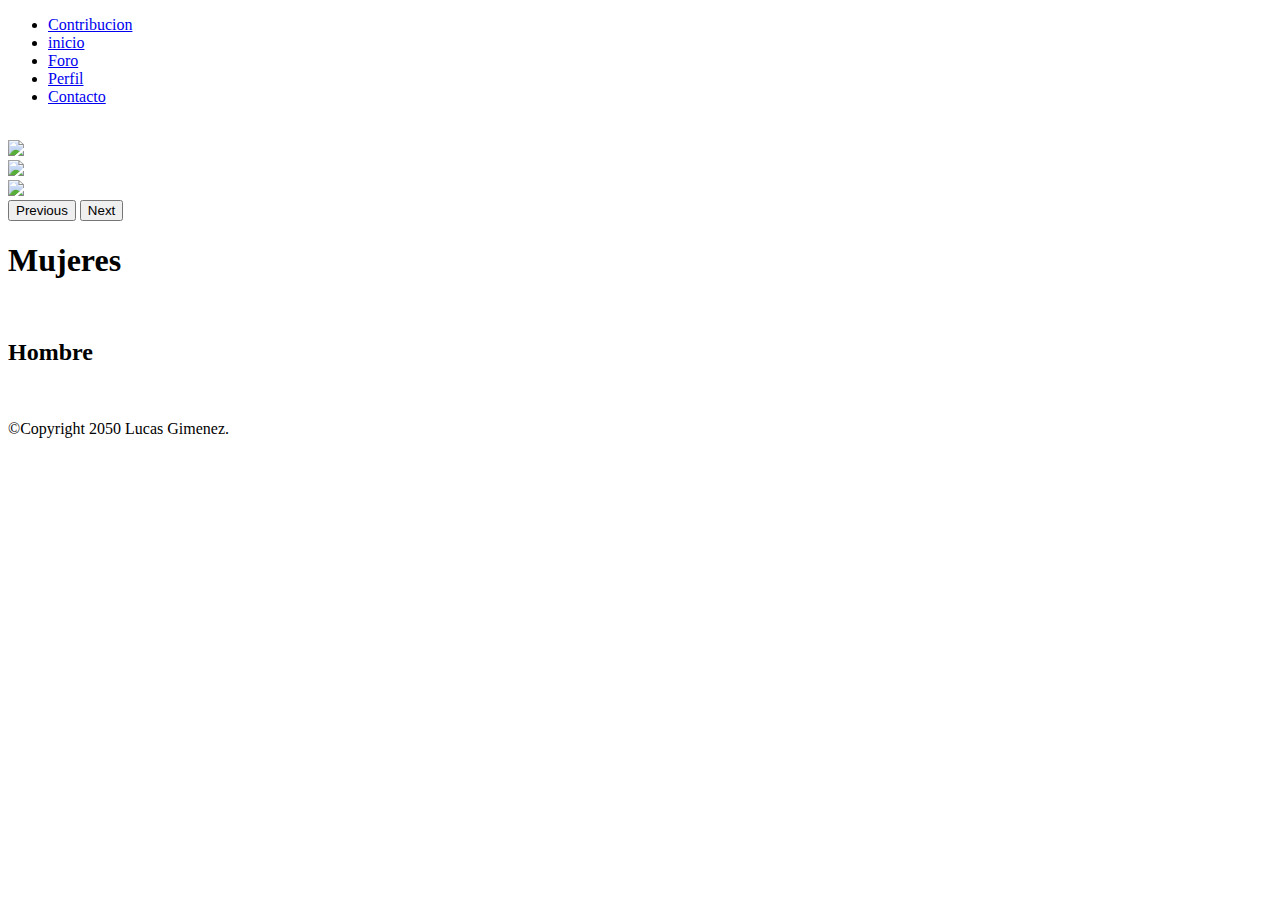
==== index.html @ 958a1e36 "Primer commit" ====
<!DOCTYPE html>
<html lang="en">
<head>
    <meta charset="UTF-8">
    <meta http-equiv="X-UA-Compatible" content="IE=edge">
    <meta name="viewport" content="width=device-width, initial-scale=1.0">
    <link rel="stylesheet" href="./css/bootstrap.css">
    <link rel="stylesheet" href="./style.css">
    <title>Document</title>
</head>
<body>
    <header>
        
        <ul class="nav justify-content-center">
            <li class="nav-item">
              <a class="nav-link active" aria-current="page" href="./pag/contribucion.html">Contribucion</a>
            </li>
            <li class="nav-item">
              <a class="nav-link" href="./index.html">inicio</a>
            </li>
            <li class="nav-item">
              <a class="nav-link" href="./pag/foro.html">Foro</a>
            </li>
            <li class="nav-item">
              <a class="nav-link" href="./pag/perfil.html">Perfil</a>
            </li>
            <li class="nav-item">
                <a class="nav-link" href="./pag/contacto.html">Contacto</a>
            </li>
          </ul>
          <div>
              <img class="logo" src="./Imagenes/R.png" alt="">
          </div>
   </header>
   <div class="container-fluid">
    <div id="carouselExampleControls" class="carousel slide" data-bs-ride="carousel">
        <div class="carousel-inner">
          <div class="carousel-item active">
            <img src="./Imagenes/1.jpg" class="d-block w-100" >
          </div>
          <div class="carousel-item">
            <img src="./Imagenes/2.jpg" class="d-block w-100" >
          </div>
          <div class="carousel-item">
            <img src="./Imagenes/3.jpg" class="d-block w-100" >
          </div>
        </div>
        <button class="carousel-control-prev" type="button" data-bs-target="#carouselExampleControls" data-bs-slide="prev">
          <span class="carousel-control-prev-icon" aria-hidden="true"></span>
          <span class="visually-hidden">Previous</span>
        </button>
        <button class="carousel-control-next" type="button" data-bs-target="#carouselExampleControls" data-bs-slide="next">
          <span class="carousel-control-next-icon" aria-hidden="true"></span>
          <span class="visually-hidden">Next</span>
        </button>
      </div>
   </div>
   <section class="container">
       <div class="row">
           <div class="col-md-4">
               <h1>Mujeres</h1>
               <img class="img-fluid" src="./Imagenes/mujer 1.jpg" alt="">
               <img class="img-fluid" src="./Imagenes/mujer 2.jpg" alt="">
               <img class="img-fluid" src="./Imagenes/mujer 3.jpg" alt="">
           </div>
           <div class="col-md-4">
               <h2>Hombre</h2>
               <img class="img-fluid" src="./Imagenes/1.jpg" alt="">
               <img class="img-fluid" src="./Imagenes/2.jpg" alt="">
               <img class="img-fluid" src="./Imagenes/3.jpg" alt="">
           </div>

       </div>
   </section>
    
   <script src="https://cdn.jsdelivr.net/npm/bootstrap@5.2.0-beta1/dist/js/bootstrap.bundle.min.js" integrity="sha384-pprn3073KE6tl6bjs2QrFaJGz5/SUsLqktiwsUTF55Jfv3qYSDhgCecCxMW52nD2" crossorigin="anonymous"></script>
   <p>©Copyright 2050 Lucas Gimenez.</p>
</body>
</html>
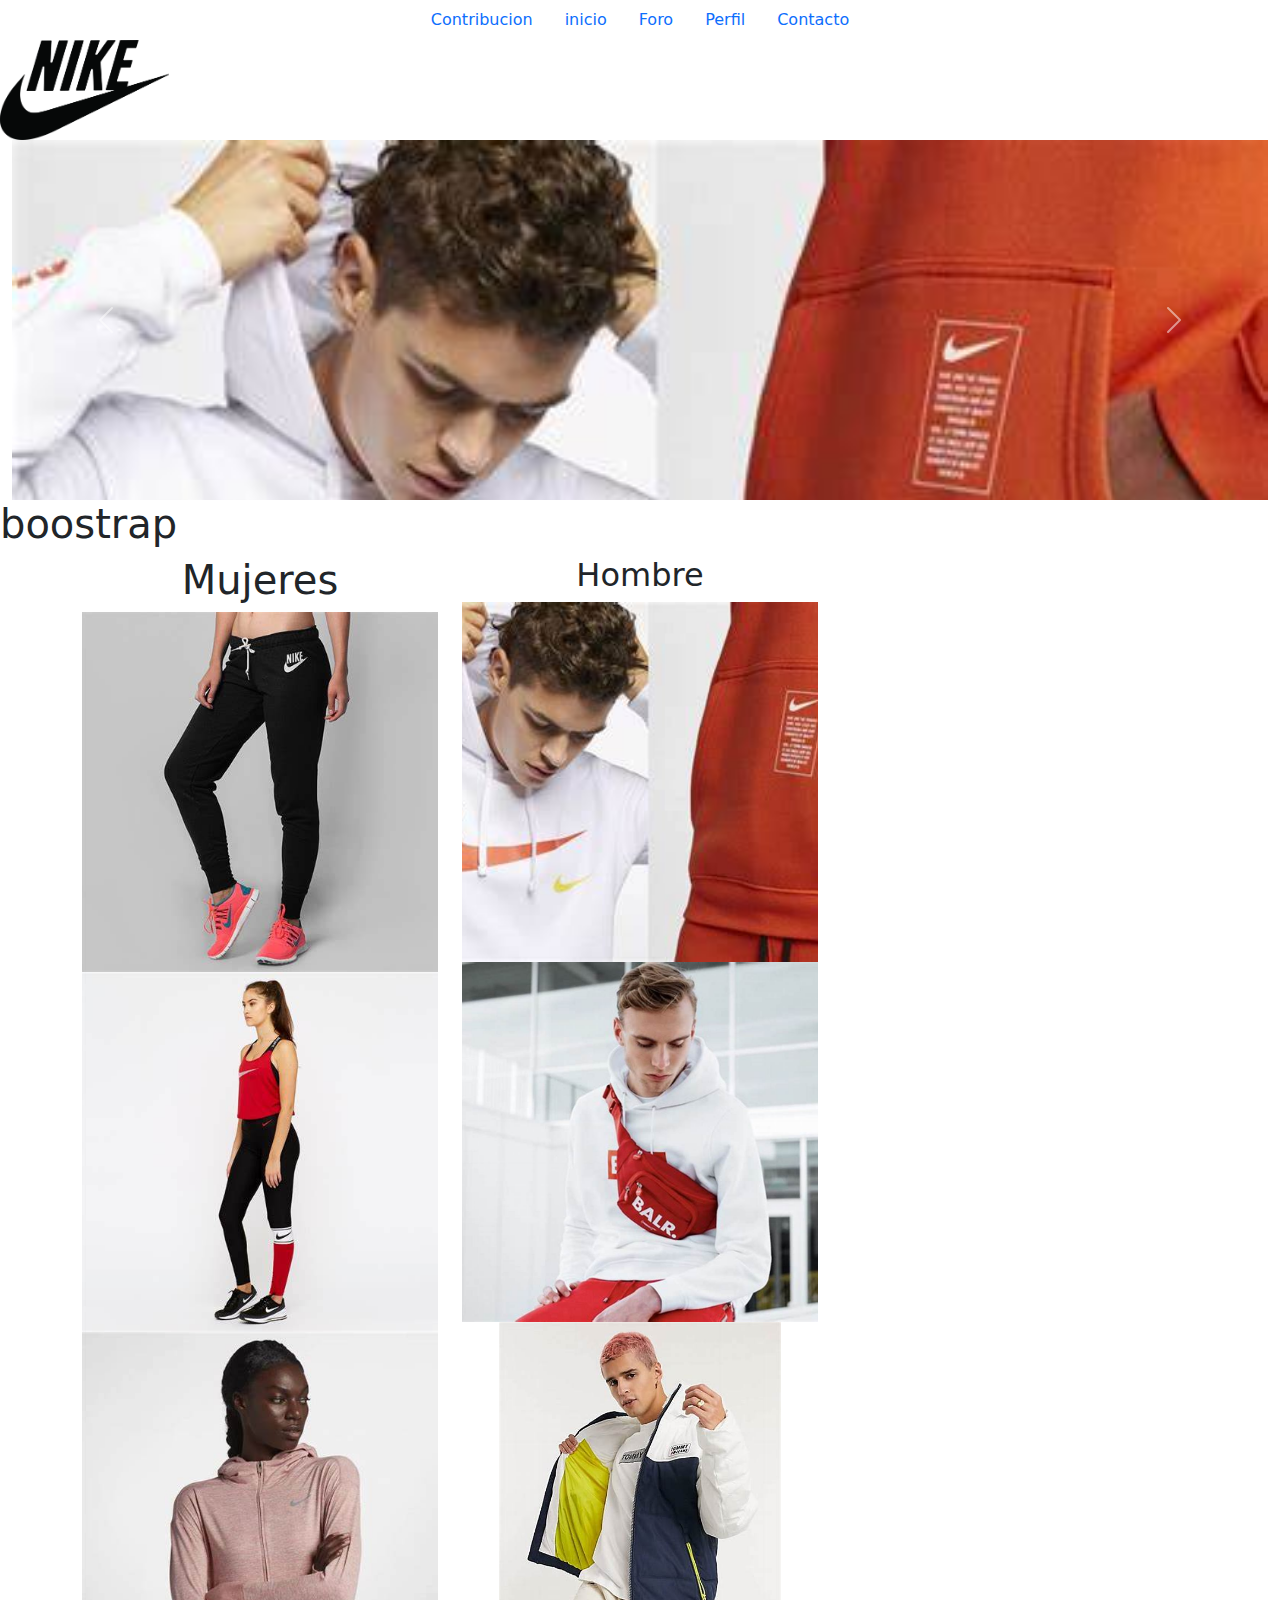
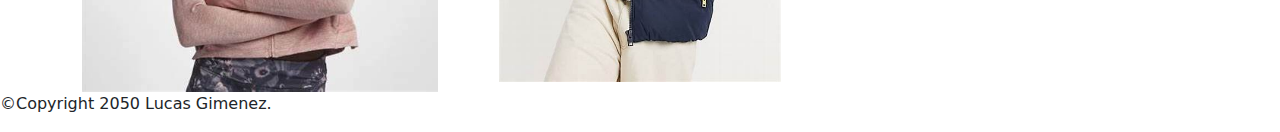
==== commit 08a5afdc: "Tercer commit" ====
--- a/index.html
+++ b/index.html
@@ -55,6 +55,7 @@
         </button>
       </div>
    </div>
+   <h1>boostrap</h1>
    <section class="container">
        <div class="row">
            <div class="col-md-4">
--- a/style.css
+++ b/style.css
@@ -0,0 +1,67 @@
+.logo{
+    height: 100px;
+    
+}
+.carousel-inner{
+    height: 40vh;
+}
+.img-fluid{
+height: 40vh;
+object-fit: cover;
+}
+
+.perfil{
+width: 200px;
+height: 200px;
+border-radius: 50%;
+text-align: center;
+padding: 12px;
+}
+.container{
+    text-align: center;
+
+}
+.h1{
+    text-align: center;
+}
+
+.contacto{
+    width: 400px;
+    background: #24303c;
+    padding: 30px;
+    margin: auto;
+    margin-top: 100px;
+    border-radius: 4px;
+    font-family: 'Gill Sans', 'Gill Sans MT', Calibri, 'Trebuchet MS', sans-serif;
+    color: white;
+}
+.btnButton{
+    width: 100%;
+   background: #000000;
+   border:none;
+   padding: 12px;
+   color: white;
+   margin: 16px 0;
+   font-size: 16px;
+}
+.label{
+    width: 50%;
+    background: #24303c;
+    padding: 10px;
+    border-radius: 4px;
+    margin-bottom: 16px;
+    border: 1px solid;
+    font-size: 18px;
+}
+.input{
+    height: 400px;
+    width: 300px;
+    background: #24303c;
+    padding: 30px;
+    margin: auto;
+    margin-top: 100px;
+    border-radius: 4px;
+    font-family: 'Gill Sans', 'Gill Sans MT', Calibri, 'Trebuchet MS', sans-serif;
+    color: white;
+
+}